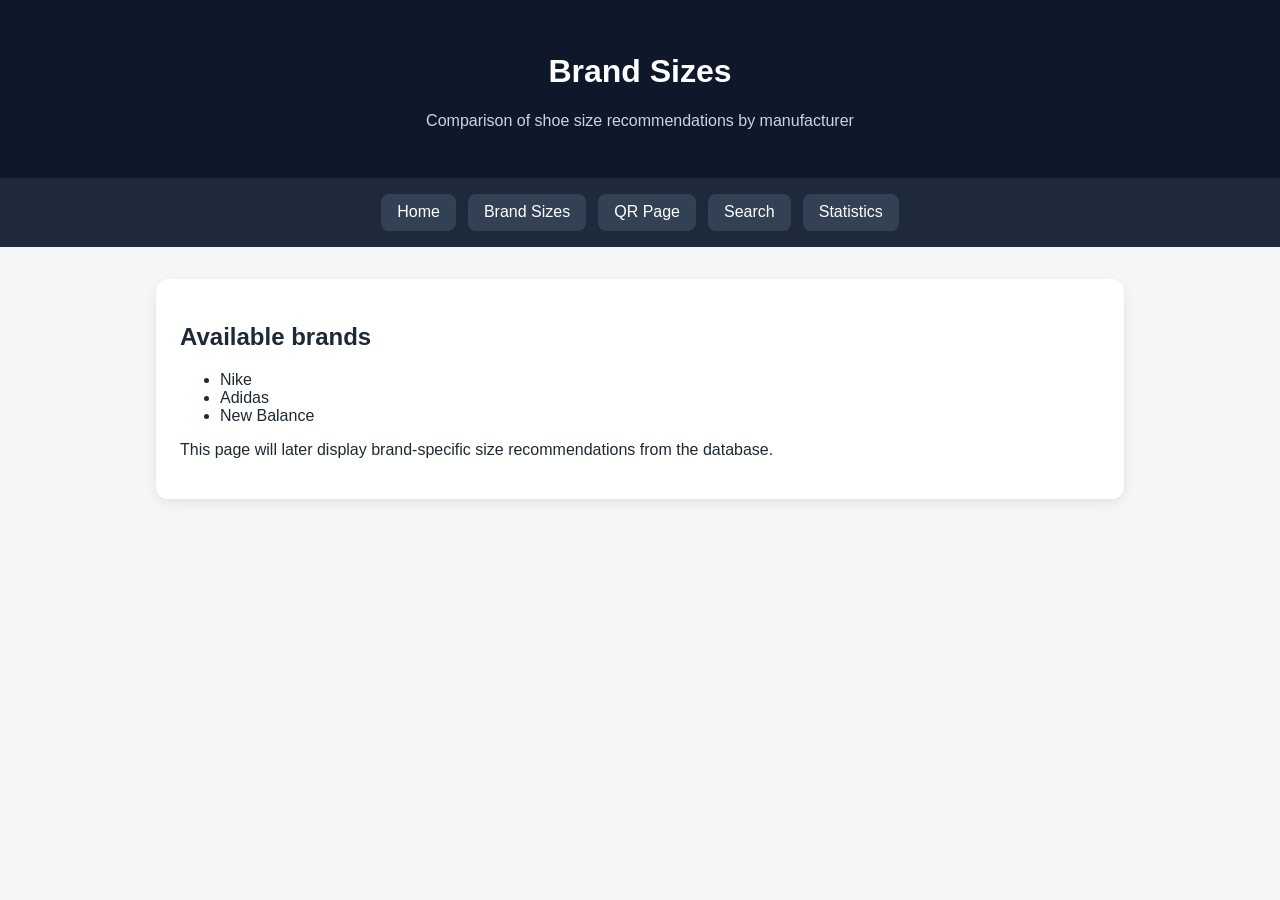
==== pages/brand-sizes.html @ 18c9efeb "Create brand-sizes.html" ====
<!DOCTYPE html>
<html lang="en">
<head>
  <meta charset="UTF-8" />
  <meta name="viewport" content="width=device-width, initial-scale=1.0" />
  <title>Brand Sizes</title>
  <link rel="stylesheet" href="../styles.css" />
</head>
<body>
  <header class="site-header">
    <h1>Brand Sizes</h1>
    <p class="subtitle">Comparison of shoe size recommendations by manufacturer</p>
  </header>

  <nav class="main-nav">
    <a href="../index.html">Home</a>
    <a href="brand-sizes.html">Brand Sizes</a>
    <a href="qr.html">QR Page</a>
    <a href="search.html">Search</a>
    <a href="stats.html">Statistics</a>
  </nav>

  <main class="container">
    <section class="card">
      <h2>Available brands</h2>
      <ul>
        <li>Nike</li>
        <li>Adidas</li>
        <li>New Balance</li>
      </ul>
      <p>This page will later display brand-specific size recommendations from the database.</p>
    </section>
  </main>
</body>
</html>
---- styles.css ----
* {
  box-sizing: border-box;
}

body {
  margin: 0;
  font-family: Arial, sans-serif;
  background: #f4f6f8;
  color: #1f2933;
}

.site-header {
  background: #0f172a;
  color: white;
  padding: 2rem 1rem;
  text-align: center;
}

.subtitle {
  margin-top: 0.5rem;
  color: #cbd5e1;
}

.main-nav {
  display: flex;
  flex-wrap: wrap;
  gap: 0.75rem;
  justify-content: center;
  background: #1e293b;
  padding: 1rem;
}

.main-nav a {
  color: white;
  text-decoration: none;
  padding: 0.6rem 1rem;
  background: #334155;
  border-radius: 8px;
}

.main-nav a:hover {
  background: #475569;
}

.container {
  max-width: 1000px;
  margin: 2rem auto;
  padding: 0 1rem;
  display: grid;
  gap: 1rem;
}

.card {
  background: white;
  padding: 1.5rem;
  border-radius: 12px;
  box-shadow: 0 4px 12px rgba(0,0,0,0.08);
}

button {
  margin-top: 1rem;
  padding: 0.75rem 1rem;
  border: none;
  border-radius: 8px;
  background: #2563eb;
  color: white;
  cursor: pointer;
}

button:hover {
  background: #1d4ed8;
}

.site-footer {
  text-align: center;
  padding: 1.5rem;
  color: #475569;
}
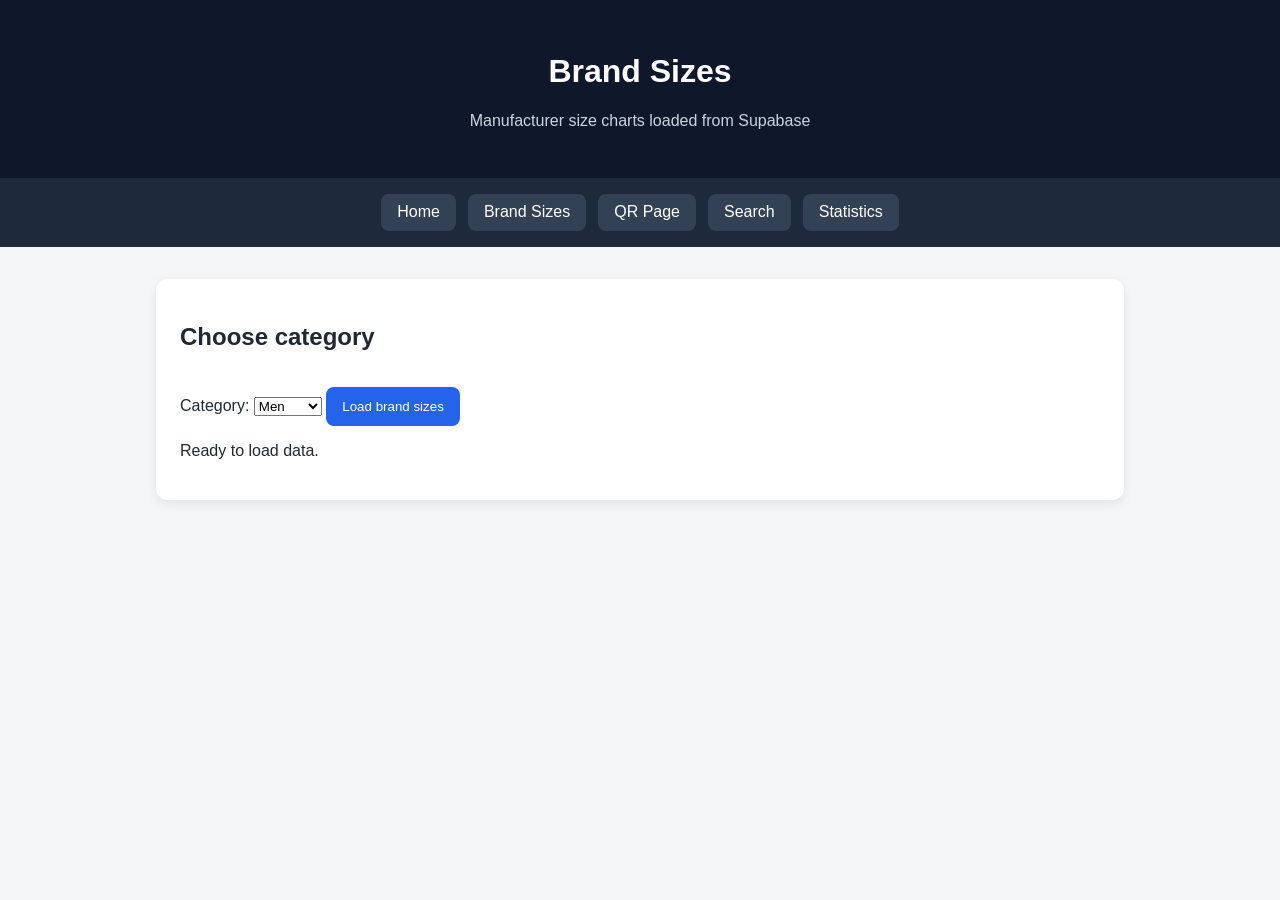
==== commit 5b580351: "Update brand-sizes.html" ====
--- a/pages/brand-sizes.html
+++ b/pages/brand-sizes.html
@@ -9,7 +9,7 @@
 <body>
   <header class="site-header">
     <h1>Brand Sizes</h1>
-    <p class="subtitle">Comparison of shoe size recommendations by manufacturer</p>
+    <p class="subtitle">Manufacturer size charts loaded from Supabase</p>
   </header>
 
   <nav class="main-nav">
@@ -22,14 +22,21 @@
 
   <main class="container">
     <section class="card">
-      <h2>Available brands</h2>
-      <ul>
-        <li>Nike</li>
-        <li>Adidas</li>
-        <li>New Balance</li>
-      </ul>
-      <p>This page will later display brand-specific size recommendations from the database.</p>
+      <h2>Choose category</h2>
+      <label for="category-select">Category:</label>
+      <select id="category-select">
+        <option value="men">Men</option>
+        <option value="women">Women</option>
+        <option value="kids">Kids</option>
+      </select>
+      <button id="load-sizes-button">Load brand sizes</button>
+      <p id="brand-status">Ready to load data.</p>
     </section>
+
+    <section id="brand-results" class="container"></section>
   </main>
+
+  <script src="../supabase-config.js"></script>
+  <script src="brand-sizes.js"></script>
 </body>
 </html>
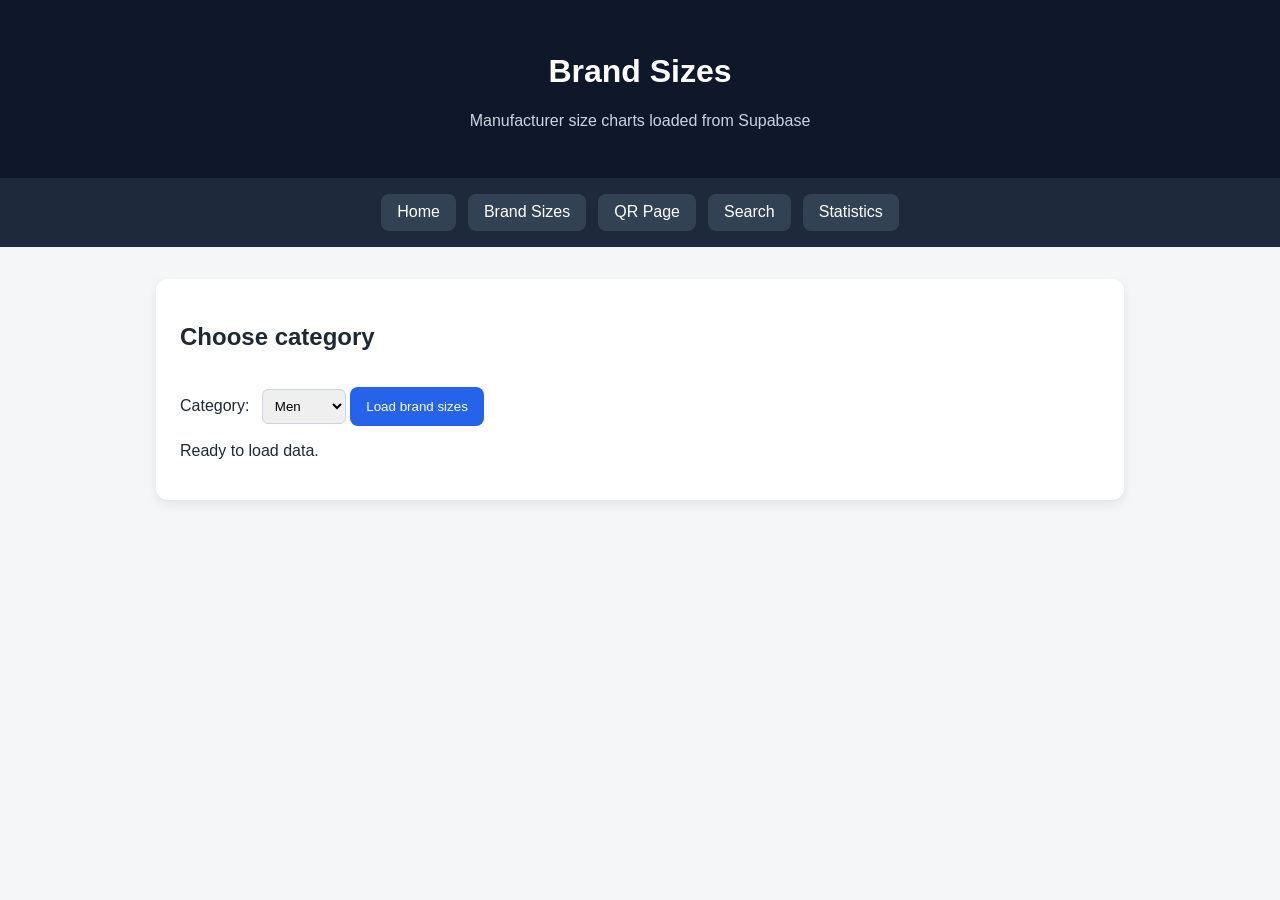
==== commit 3713bd4b: "Update brand-sizes.html" ====
--- a/pages/brand-sizes.html
+++ b/pages/brand-sizes.html
@@ -31,6 +31,7 @@
       </select>
       <button id="load-sizes-button">Load brand sizes</button>
       <p id="brand-status">Ready to load data.</p>
+      <p id="brand-source"></p>
     </section>
 
     <section id="brand-results" class="container"></section>
--- a/styles.css
+++ b/styles.css
@@ -76,3 +76,95 @@
   padding: 1.5rem;
   color: #475569;
 }
+
+select {
+  margin-left: 0.5rem;
+  padding: 0.5rem;
+  border-radius: 6px;
+  border: 1px solid #cbd5e1;
+}
+
+.size-table {
+  width: 100%;
+  border-collapse: collapse;
+  margin-top: 1rem;
+  font-size: 0.95rem;
+  overflow-x: auto;
+}
+
+.size-table th,
+.size-table td {
+  border: 1px solid #dbe2ea;
+  padding: 0.6rem;
+  text-align: left;
+}
+
+.size-table th {
+  background: #e2e8f0;
+}
+
+.size-table tr:nth-child(even) {
+  background: #f8fafc;
+}
+
+.form-row {
+  display: grid;
+  gap: 0.5rem;
+  margin-bottom: 1rem;
+}
+
+input[type="number"] {
+  padding: 0.75rem;
+  border: 1px solid #cbd5e1;
+  border-radius: 8px;
+}
+
+.result-grid {
+  display: grid;
+  grid-template-columns: repeat(auto-fit, minmax(140px, 1fr));
+  gap: 0.75rem;
+  margin-top: 1rem;
+}
+
+.brand-card {
+  padding: 1rem;
+  border: 1px solid #dbe2ea;
+  border-radius: 10px;
+  margin-top: 1rem;
+  background: #f8fafc;
+}
+
+.brand-card a {
+  color: #2563eb;
+  text-decoration: none;
+}
+
+.brand-card a:hover {
+  text-decoration: underline;
+}
+
+.action-grid {
+  display: grid;
+  grid-template-columns: repeat(auto-fit, minmax(220px, 1fr));
+  gap: 1rem;
+}
+
+.action-card {
+  display: block;
+  padding: 1rem;
+  border-radius: 12px;
+  border: 1px solid #dbe2ea;
+  background: #f8fafc;
+  text-decoration: none;
+  color: #1f2933;
+  box-shadow: 0 2px 8px rgba(0,0,0,0.05);
+}
+
+.action-card:hover {
+  background: #eef2f7;
+}
+
+.action-card h3 {
+  margin-top: 0;
+  margin-bottom: 0.5rem;
+}
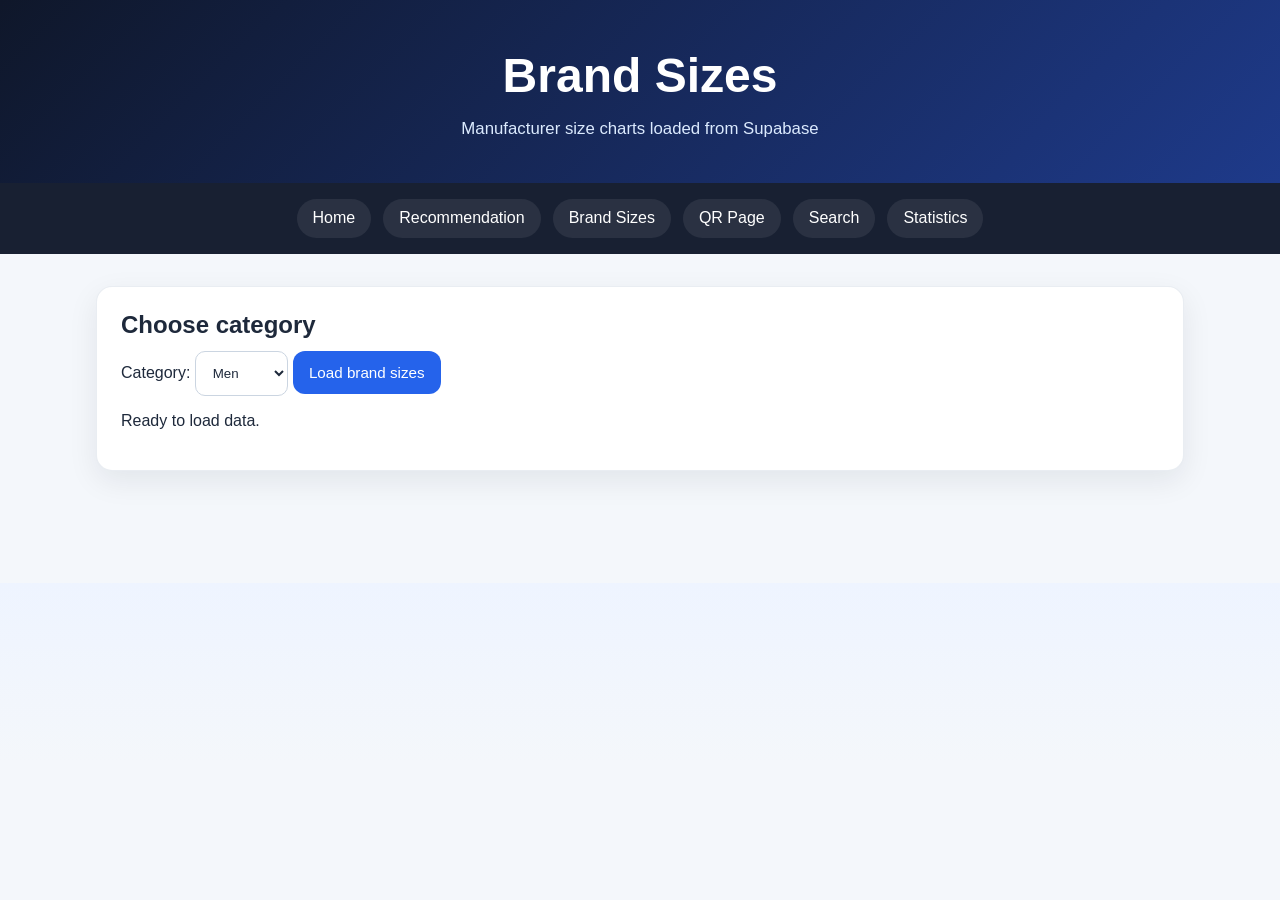
==== commit f5200842: "Update brand-sizes.html" ====
--- a/pages/brand-sizes.html
+++ b/pages/brand-sizes.html
@@ -12,13 +12,14 @@
     <p class="subtitle">Manufacturer size charts loaded from Supabase</p>
   </header>
 
-  <nav class="main-nav">
-    <a href="../index.html">Home</a>
-    <a href="brand-sizes.html">Brand Sizes</a>
-    <a href="qr.html">QR Page</a>
-    <a href="search.html">Search</a>
-    <a href="stats.html">Statistics</a>
-  </nav>
+<nav class="main-nav">
+  <a href="../index.html">Home</a>
+  <a href="recommend.html">Recommendation</a>
+  <a href="brand-sizes.html">Brand Sizes</a>
+  <a href="qr.html">QR Page</a>
+  <a href="search.html">Search</a>
+  <a href="stats.html">Statistics</a>
+</nav>
 
   <main class="container">
     <section class="card">
--- a/styles.css
+++ b/styles.css
@@ -1,24 +1,57 @@
+:root {
+  --bg: #f4f7fb;
+  --surface: #ffffff;
+  --surface-soft: #f8fafc;
+  --text: #1e293b;
+  --muted: #64748b;
+  --primary: #2563eb;
+  --primary-dark: #1d4ed8;
+  --accent: #0f172a;
+  --border: #dbe2ea;
+  --success: #16a34a;
+  --shadow: 0 10px 30px rgba(15, 23, 42, 0.08);
+  --radius: 16px;
+}
+
 * {
   box-sizing: border-box;
+}
+
+html {
+  scroll-behavior: smooth;
 }
 
 body {
   margin: 0;
   font-family: Arial, sans-serif;
-  background: #f4f6f8;
-  color: #1f2933;
+  background: linear-gradient(180deg, #eef4ff 0%, var(--bg) 180px);
+  color: var(--text);
+}
+
+img {
+  max-width: 100%;
+  display: block;
 }
 
 .site-header {
-  background: #0f172a;
+  background: linear-gradient(135deg, #0f172a 0%, #1e3a8a 100%);
   color: white;
-  padding: 2rem 1rem;
+  padding: 3rem 1rem 2.5rem;
   text-align: center;
 }
 
+.site-header h1 {
+  margin: 0;
+  font-size: clamp(2rem, 4vw, 3rem);
+  line-height: 1.15;
+}
+
 .subtitle {
-  margin-top: 0.5rem;
-  color: #cbd5e1;
+  margin: 0.8rem auto 0;
+  max-width: 850px;
+  color: #dbeafe;
+  font-size: 1.05rem;
+  line-height: 1.6;
 }
 
 .main-nav {
@@ -26,62 +59,264 @@
   flex-wrap: wrap;
   gap: 0.75rem;
   justify-content: center;
-  background: #1e293b;
-  padding: 1rem;
+  background: rgba(15, 23, 42, 0.96);
+  padding: 1rem;
+  position: sticky;
+  top: 0;
+  z-index: 10;
+  backdrop-filter: blur(6px);
 }
 
 .main-nav a {
   color: white;
   text-decoration: none;
-  padding: 0.6rem 1rem;
-  background: #334155;
-  border-radius: 8px;
+  padding: 0.65rem 1rem;
+  background: rgba(255, 255, 255, 0.08);
+  border-radius: 999px;
+  transition: background 0.2s ease, transform 0.2s ease;
 }
 
 .main-nav a:hover {
-  background: #475569;
+  background: rgba(255, 255, 255, 0.18);
+  transform: translateY(-1px);
 }
 
 .container {
-  max-width: 1000px;
+  max-width: 1120px;
   margin: 2rem auto;
   padding: 0 1rem;
   display: grid;
   gap: 1rem;
 }
 
+.hero-panel {
+  display: grid;
+  gap: 1.5rem;
+  grid-template-columns: 1.2fr 0.8fr;
+  align-items: stretch;
+}
+
+.hero-card,
 .card {
+  background: var(--surface);
+  padding: 1.5rem;
+  border-radius: var(--radius);
+  box-shadow: var(--shadow);
+  border: 1px solid rgba(219, 226, 234, 0.6);
+}
+
+.hero-card h2,
+.card h2 {
+  margin-top: 0;
+  margin-bottom: 0.8rem;
+}
+
+.hero-text {
+  color: var(--muted);
+  line-height: 1.7;
+}
+
+.hero-actions {
+  display: flex;
+  flex-wrap: wrap;
+  gap: 0.75rem;
+  margin-top: 1.2rem;
+}
+
+.button,
+button {
+  display: inline-block;
+  margin-top: 0;
+  padding: 0.8rem 1rem;
+  border: none;
+  border-radius: 12px;
+  background: var(--primary);
+  color: white;
+  text-decoration: none;
+  cursor: pointer;
+  transition: background 0.2s ease, transform 0.2s ease;
+  font-size: 0.95rem;
+}
+
+.button:hover,
+button:hover {
+  background: var(--primary-dark);
+  transform: translateY(-1px);
+}
+
+.button.secondary {
+  background: #e2e8f0;
+  color: var(--text);
+}
+
+.button.secondary:hover {
+  background: #cbd5e1;
+}
+
+.highlight-box {
+  height: 100%;
+  display: grid;
+  align-content: center;
+  gap: 1rem;
+  background: linear-gradient(180deg, #eff6ff 0%, #ffffff 100%);
+}
+
+.kpi-grid {
+  display: grid;
+  gap: 1rem;
+  grid-template-columns: repeat(auto-fit, minmax(180px, 1fr));
+}
+
+.kpi {
+  background: var(--surface-soft);
+  border: 1px solid var(--border);
+  border-radius: 14px;
+  padding: 1rem;
+}
+
+.kpi strong {
+  display: block;
+  font-size: 1.6rem;
+  margin-bottom: 0.25rem;
+}
+
+.kpi span {
+  color: var(--muted);
+  font-size: 0.95rem;
+}
+
+.two-col {
+  display: grid;
+  gap: 1rem;
+  grid-template-columns: repeat(2, minmax(0, 1fr));
+}
+
+ul.clean-list {
+  margin: 0;
+  padding-left: 1.2rem;
+  color: var(--muted);
+  line-height: 1.8;
+}
+
+.step-list {
+  display: grid;
+  gap: 0.9rem;
+}
+
+.step-item {
+  display: flex;
+  gap: 1rem;
+  align-items: flex-start;
+  background: var(--surface-soft);
+  border: 1px solid var(--border);
+  border-radius: 14px;
+  padding: 1rem;
+}
+
+.step-number {
+  min-width: 2rem;
+  height: 2rem;
+  border-radius: 999px;
+  background: var(--primary);
+  color: white;
+  display: grid;
+  place-items: center;
+  font-weight: bold;
+}
+
+.step-content strong {
+  display: block;
+  margin-bottom: 0.3rem;
+}
+
+.step-content p {
+  margin: 0;
+  color: var(--muted);
+  line-height: 1.6;
+}
+
+.badge-row {
+  display: flex;
+  flex-wrap: wrap;
+  gap: 0.6rem;
+}
+
+.badge {
+  display: inline-block;
+  padding: 0.5rem 0.8rem;
+  border-radius: 999px;
+  background: #dbeafe;
+  color: #1e3a8a;
+  font-size: 0.9rem;
+  font-weight: 600;
+}
+
+.form-row {
+  display: grid;
+  gap: 0.5rem;
+  margin-bottom: 1rem;
+}
+
+input[type="number"],
+input[type="text"],
+select {
+  padding: 0.8rem;
+  border: 1px solid #cbd5e1;
+  border-radius: 10px;
   background: white;
-  padding: 1.5rem;
-  border-radius: 12px;
-  box-shadow: 0 4px 12px rgba(0,0,0,0.08);
-}
-
-button {
+  color: var(--text);
+}
+
+.result-grid {
+  display: grid;
+  grid-template-columns: repeat(auto-fit, minmax(140px, 1fr));
+  gap: 0.75rem;
   margin-top: 1rem;
-  padding: 0.75rem 1rem;
-  border: none;
-  border-radius: 8px;
-  background: #2563eb;
-  color: white;
-  cursor: pointer;
-}
-
-button:hover {
-  background: #1d4ed8;
-}
-
-.site-footer {
-  text-align: center;
-  padding: 1.5rem;
-  color: #475569;
-}
-
-select {
-  margin-left: 0.5rem;
-  padding: 0.5rem;
-  border-radius: 6px;
-  border: 1px solid #cbd5e1;
+}
+
+.brand-card {
+  padding: 1rem;
+  border: 1px solid var(--border);
+  border-radius: 14px;
+  margin-top: 1rem;
+  background: var(--surface-soft);
+}
+
+.brand-card a {
+  color: var(--primary);
+  text-decoration: none;
+}
+
+.brand-card a:hover {
+  text-decoration: underline;
+}
+
+.action-grid {
+  display: grid;
+  grid-template-columns: repeat(auto-fit, minmax(220px, 1fr));
+  gap: 1rem;
+}
+
+.action-card {
+  display: block;
+  padding: 1rem;
+  border-radius: 14px;
+  border: 1px solid var(--border);
+  background: var(--surface-soft);
+  text-decoration: none;
+  color: var(--text);
+  box-shadow: 0 2px 8px rgba(0,0,0,0.04);
+  transition: transform 0.2s ease, background 0.2s ease;
+}
+
+.action-card:hover {
+  background: #eef2f7;
+  transform: translateY(-2px);
+}
+
+.action-card h3 {
+  margin-top: 0;
+  margin-bottom: 0.5rem;
 }
 
 .size-table {
@@ -89,13 +324,12 @@
   border-collapse: collapse;
   margin-top: 1rem;
   font-size: 0.95rem;
-  overflow-x: auto;
 }
 
 .size-table th,
 .size-table td {
-  border: 1px solid #dbe2ea;
-  padding: 0.6rem;
+  border: 1px solid var(--border);
+  padding: 0.65rem;
   text-align: left;
 }
 
@@ -107,64 +341,30 @@
   background: #f8fafc;
 }
 
-.form-row {
-  display: grid;
-  gap: 0.5rem;
-  margin-bottom: 1rem;
-}
-
-input[type="number"] {
-  padding: 0.75rem;
-  border: 1px solid #cbd5e1;
-  border-radius: 8px;
-}
-
-.result-grid {
-  display: grid;
-  grid-template-columns: repeat(auto-fit, minmax(140px, 1fr));
-  gap: 0.75rem;
-  margin-top: 1rem;
-}
-
-.brand-card {
-  padding: 1rem;
-  border: 1px solid #dbe2ea;
-  border-radius: 10px;
-  margin-top: 1rem;
-  background: #f8fafc;
-}
-
-.brand-card a {
-  color: #2563eb;
-  text-decoration: none;
-}
-
-.brand-card a:hover {
-  text-decoration: underline;
-}
-
-.action-grid {
-  display: grid;
-  grid-template-columns: repeat(auto-fit, minmax(220px, 1fr));
-  gap: 1rem;
-}
-
-.action-card {
-  display: block;
-  padding: 1rem;
-  border-radius: 12px;
-  border: 1px solid #dbe2ea;
-  background: #f8fafc;
-  text-decoration: none;
-  color: #1f2933;
-  box-shadow: 0 2px 8px rgba(0,0,0,0.05);
-}
-
-.action-card:hover {
-  background: #eef2f7;
-}
-
-.action-card h3 {
-  margin-top: 0;
-  margin-bottom: 0.5rem;
-}
+.site-footer {
+  text-align: center;
+  padding: 2rem 1rem 2.5rem;
+  color: var(--muted);
+}
+
+.footer-inner {
+  max-width: 1120px;
+  margin: 0 auto;
+  border-top: 1px solid var(--border);
+  padding-top: 1.5rem;
+}
+
+.footer-inner p {
+  margin: 0.3rem 0;
+}
+
+@media (max-width: 860px) {
+  .hero-panel,
+  .two-col {
+    grid-template-columns: 1fr;
+  }
+
+  .main-nav {
+    position: static;
+  }
+}
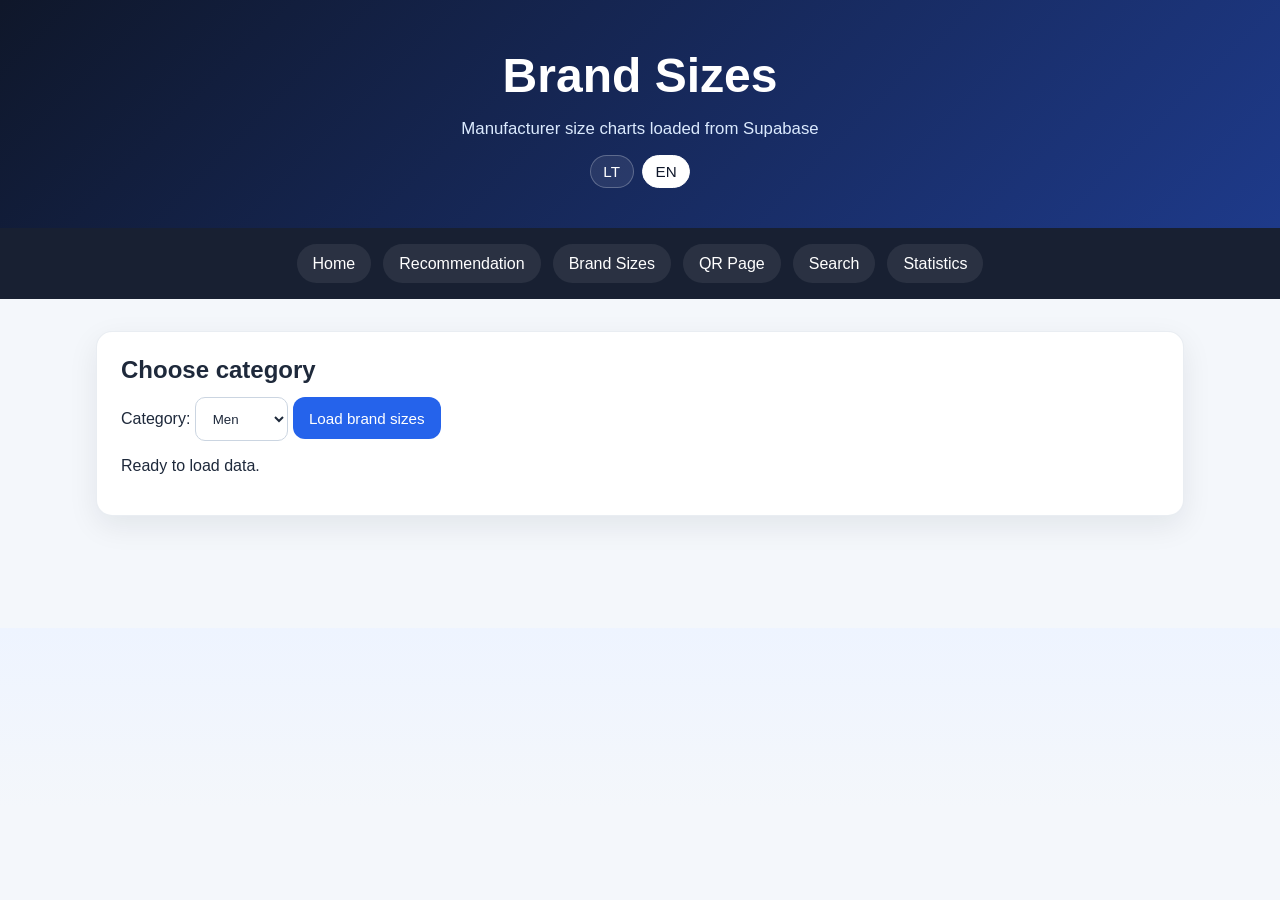
==== commit 690c8390: "Update brand-sizes.html" ====
--- a/pages/brand-sizes.html
+++ b/pages/brand-sizes.html
@@ -10,6 +10,10 @@
   <header class="site-header">
     <h1>Brand Sizes</h1>
     <p class="subtitle">Manufacturer size charts loaded from Supabase</p>
+    <div class="lang-switch">
+  <button class="lang-btn" data-lang-button="lt">LT</button>
+  <button class="lang-btn" data-lang-button="en">EN</button>
+</div>
   </header>
 
 <nav class="main-nav">
@@ -37,7 +41,8 @@
 
     <section id="brand-results" class="container"></section>
   </main>
-
+  
+<script src="../lang.js"></script>
   <script src="../supabase-config.js"></script>
   <script src="brand-sizes.js"></script>
 </body>
--- a/styles.css
+++ b/styles.css
@@ -368,3 +368,24 @@
     position: static;
   }
 }
+.lang-switch {
+  display: flex;
+  gap: 0.5rem;
+  justify-content: center;
+  margin-top: 0.75rem;
+}
+
+.lang-btn {
+  padding: 0.45rem 0.8rem;
+  border: 1px solid rgba(255,255,255,0.25);
+  border-radius: 999px;
+  background: rgba(255,255,255,0.08);
+  color: white;
+  cursor: pointer;
+}
+
+.lang-btn.active {
+  background: white;
+  color: #0f172a;
+  border-color: white;
+}
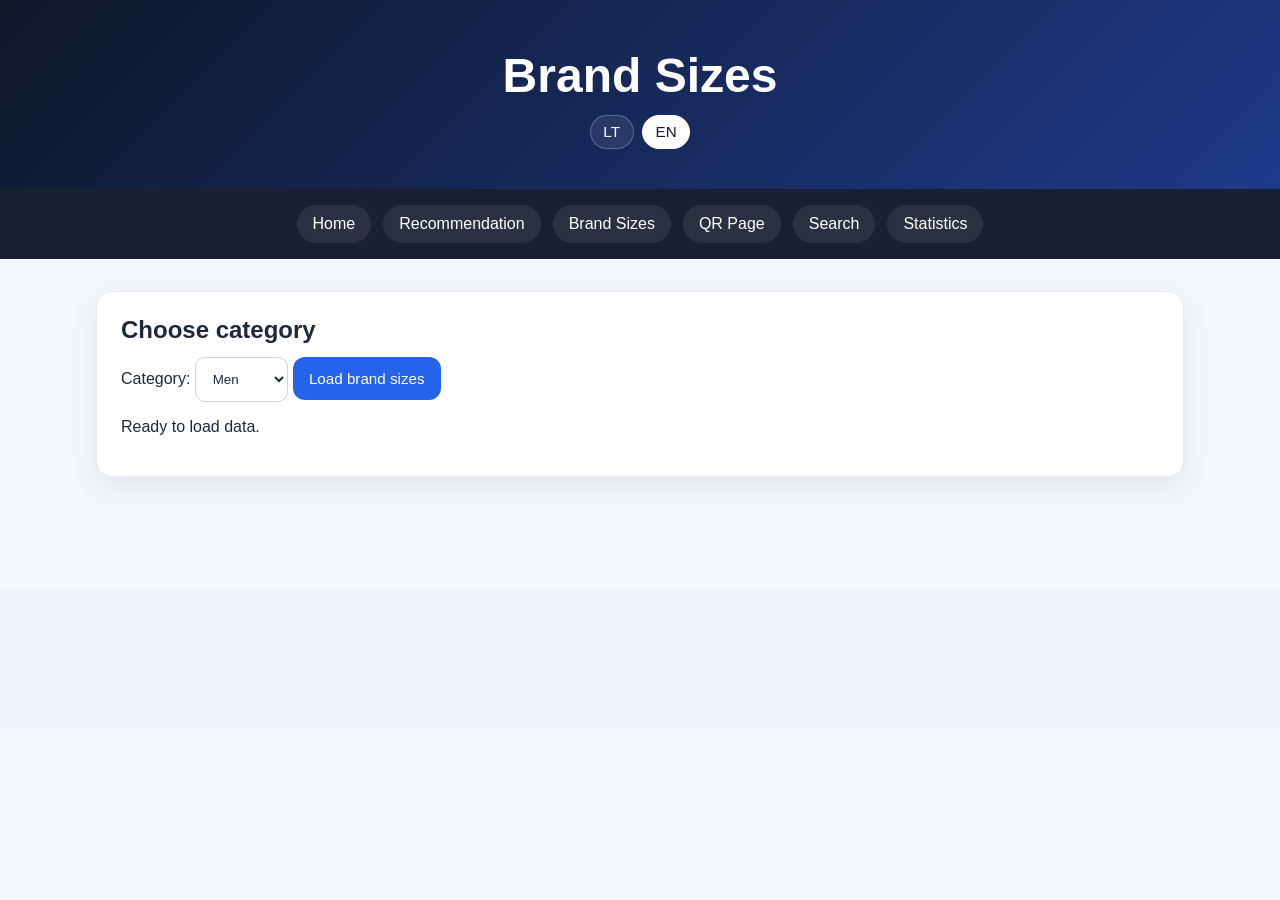
==== commit 35e59e49: "Update brand-sizes.html" ====
--- a/pages/brand-sizes.html
+++ b/pages/brand-sizes.html
@@ -9,7 +9,6 @@
 <body>
   <header class="site-header">
     <h1>Brand Sizes</h1>
-    <p class="subtitle">Manufacturer size charts loaded from Supabase</p>
     <div class="lang-switch">
   <button class="lang-btn" data-lang-button="lt">LT</button>
   <button class="lang-btn" data-lang-button="en">EN</button>
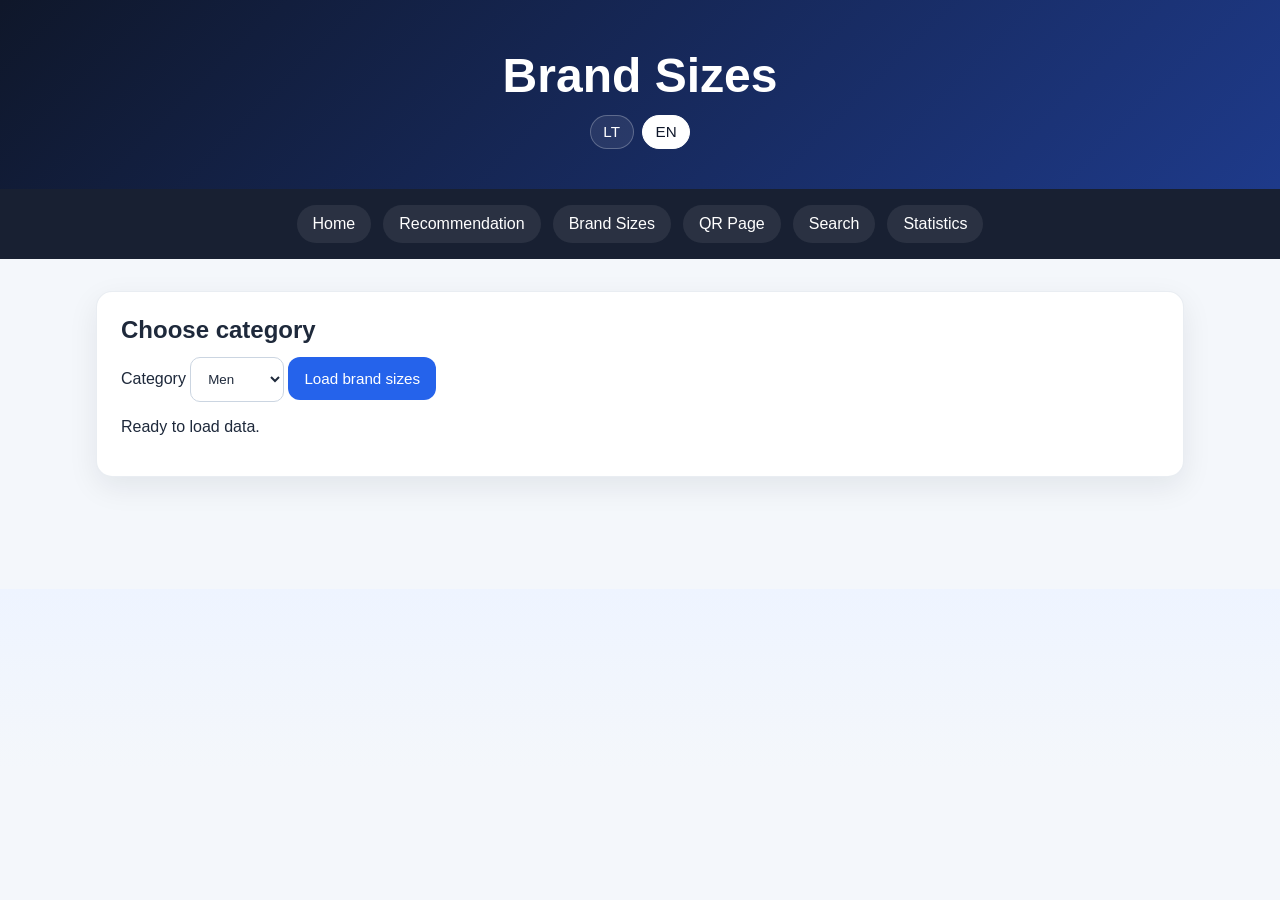
==== commit a444d634: "Update brand-sizes.html" ====
--- a/pages/brand-sizes.html
+++ b/pages/brand-sizes.html
@@ -8,40 +8,43 @@
 </head>
 <body>
   <header class="site-header">
-    <h1>Brand Sizes</h1>
+    <h1 data-i18n="brands.title">Brand Sizes</h1>
+
     <div class="lang-switch">
-  <button class="lang-btn" data-lang-button="lt">LT</button>
-  <button class="lang-btn" data-lang-button="en">EN</button>
-</div>
+      <button class="lang-btn" data-lang-button="lt">LT</button>
+      <button class="lang-btn" data-lang-button="en">EN</button>
+    </div>
   </header>
 
-<nav class="main-nav">
-  <a href="../index.html">Home</a>
-  <a href="recommend.html">Recommendation</a>
-  <a href="brand-sizes.html">Brand Sizes</a>
-  <a href="qr.html">QR Page</a>
-  <a href="search.html">Search</a>
-  <a href="stats.html">Statistics</a>
-</nav>
+  <nav class="main-nav">
+    <a href="../index.html" data-i18n="nav.home">Home</a>
+    <a href="recommend.html" data-i18n="nav.recommendation">Recommendation</a>
+    <a href="brand-sizes.html" data-i18n="nav.brandSizes">Brand Sizes</a>
+    <a href="qr.html" data-i18n="nav.qrPage">QR Page</a>
+    <a href="search.html" data-i18n="nav.search">Search</a>
+    <a href="stats.html" data-i18n="nav.statistics">Statistics</a>
+  </nav>
 
   <main class="container">
     <section class="card">
-      <h2>Choose category</h2>
-      <label for="category-select">Category:</label>
+      <h2 data-i18n="brands.chooseTitle">Choose category</h2>
+
+      <label for="category-select" data-i18n="brands.categoryLabel">Category</label>
       <select id="category-select">
-        <option value="men">Men</option>
-        <option value="women">Women</option>
-        <option value="kids">Kids</option>
+        <option value="men" data-i18n="common.men">Men</option>
+        <option value="women" data-i18n="common.women">Women</option>
+        <option value="kids" data-i18n="common.kids">Kids</option>
       </select>
-      <button id="load-sizes-button">Load brand sizes</button>
-      <p id="brand-status">Ready to load data.</p>
+
+      <button id="load-sizes-button" data-i18n="brands.loadButton">Load brand sizes</button>
+      <p id="brand-status" data-i18n="brands.statusReady">Ready to load data.</p>
       <p id="brand-source"></p>
     </section>
 
     <section id="brand-results" class="container"></section>
   </main>
-  
-<script src="../lang.js"></script>
+
+  <script src="../lang.js"></script>
   <script src="../supabase-config.js"></script>
   <script src="brand-sizes.js"></script>
 </body>
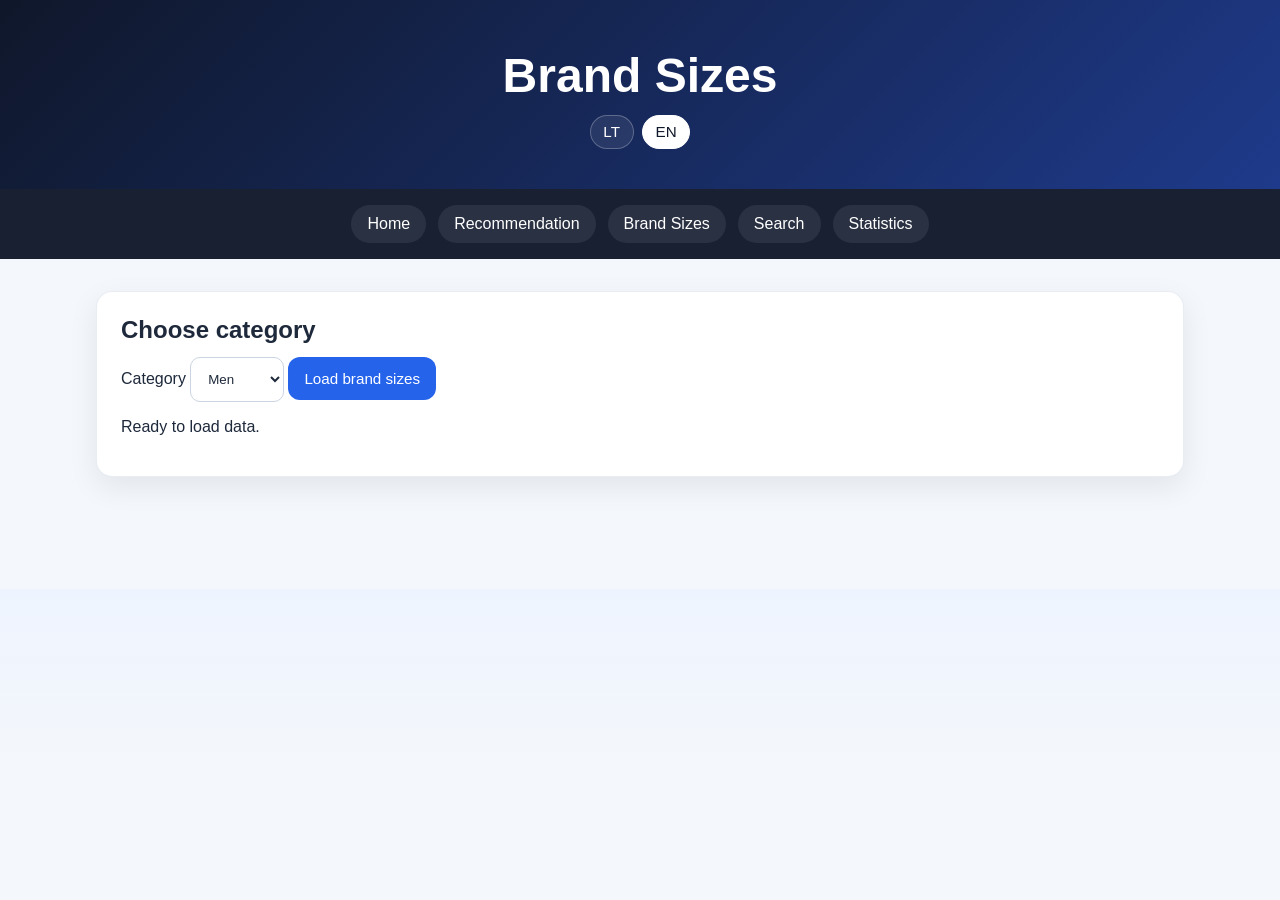
==== commit 84ff096f: "Update brand-sizes.html" ====
--- a/pages/brand-sizes.html
+++ b/pages/brand-sizes.html
@@ -20,7 +20,6 @@
     <a href="../index.html" data-i18n="nav.home">Home</a>
     <a href="recommend.html" data-i18n="nav.recommendation">Recommendation</a>
     <a href="brand-sizes.html" data-i18n="nav.brandSizes">Brand Sizes</a>
-    <a href="qr.html" data-i18n="nav.qrPage">QR Page</a>
     <a href="search.html" data-i18n="nav.search">Search</a>
     <a href="stats.html" data-i18n="nav.statistics">Statistics</a>
   </nav>
